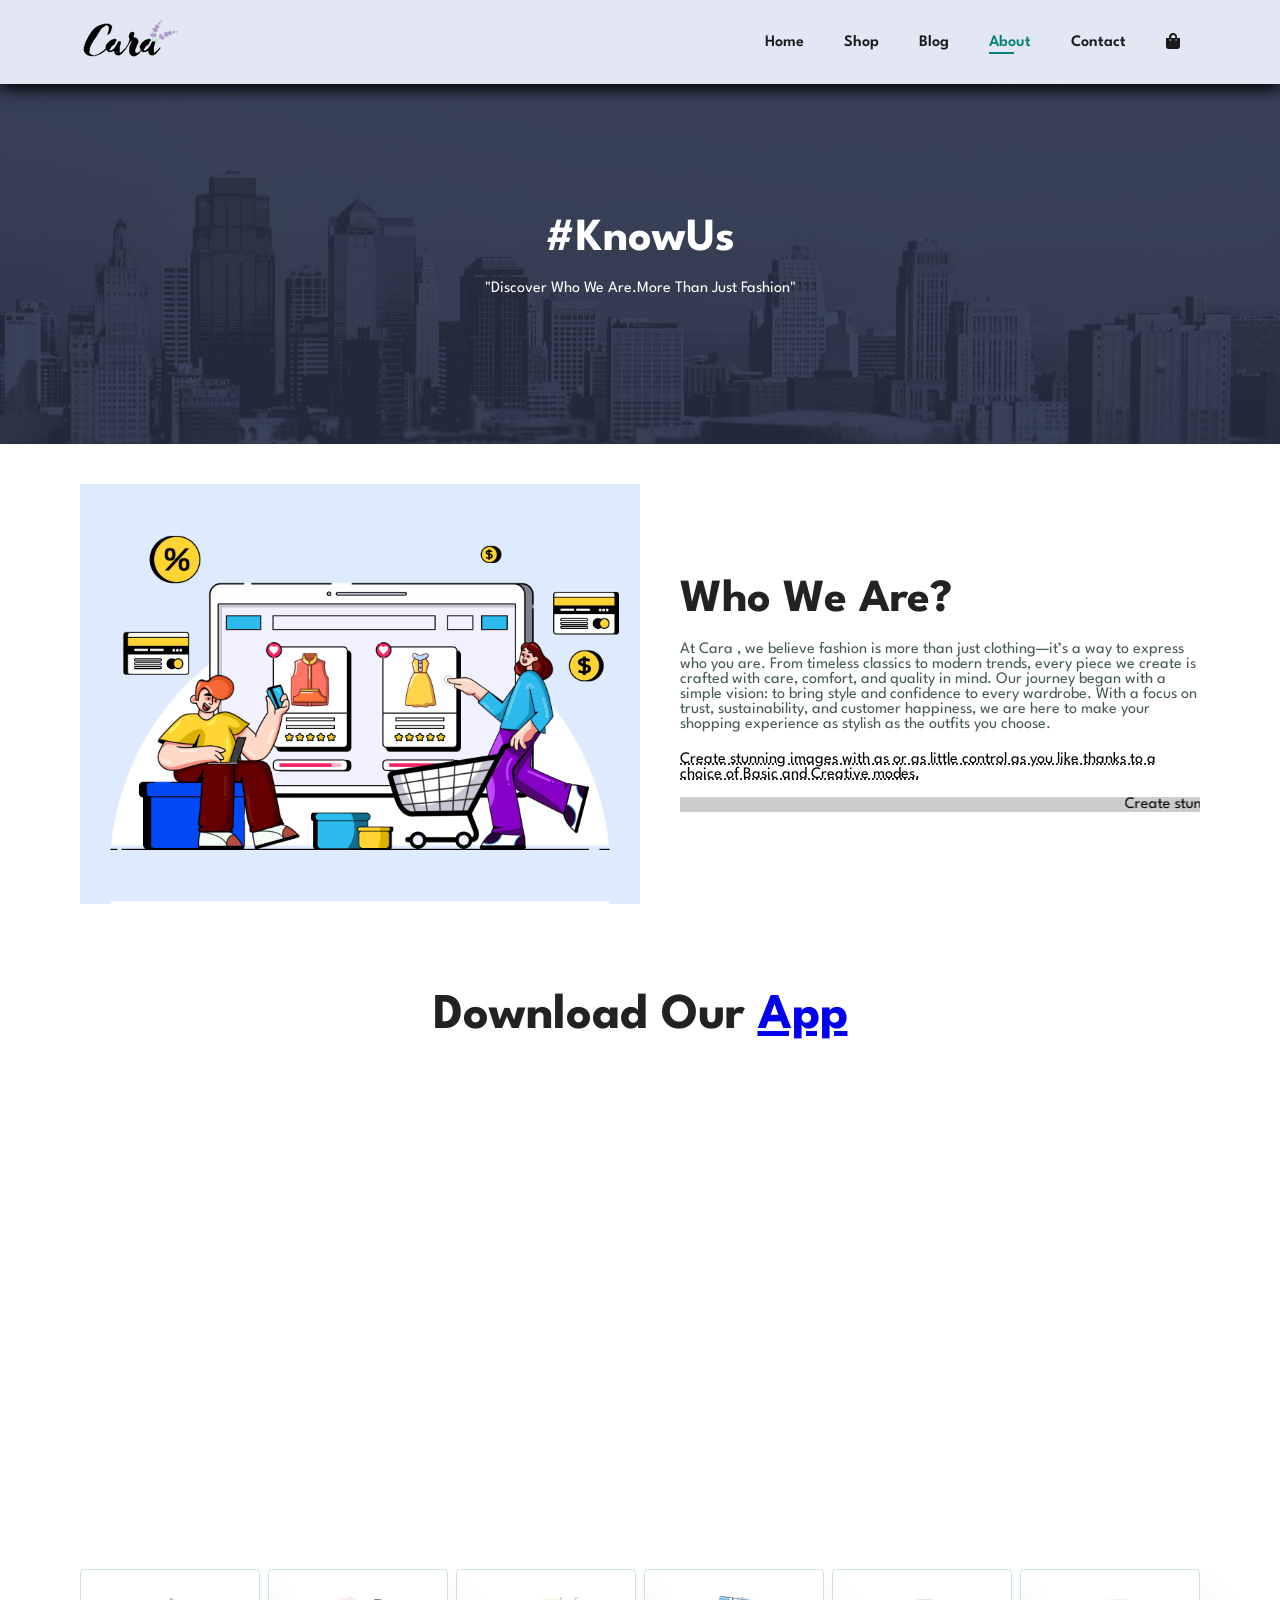
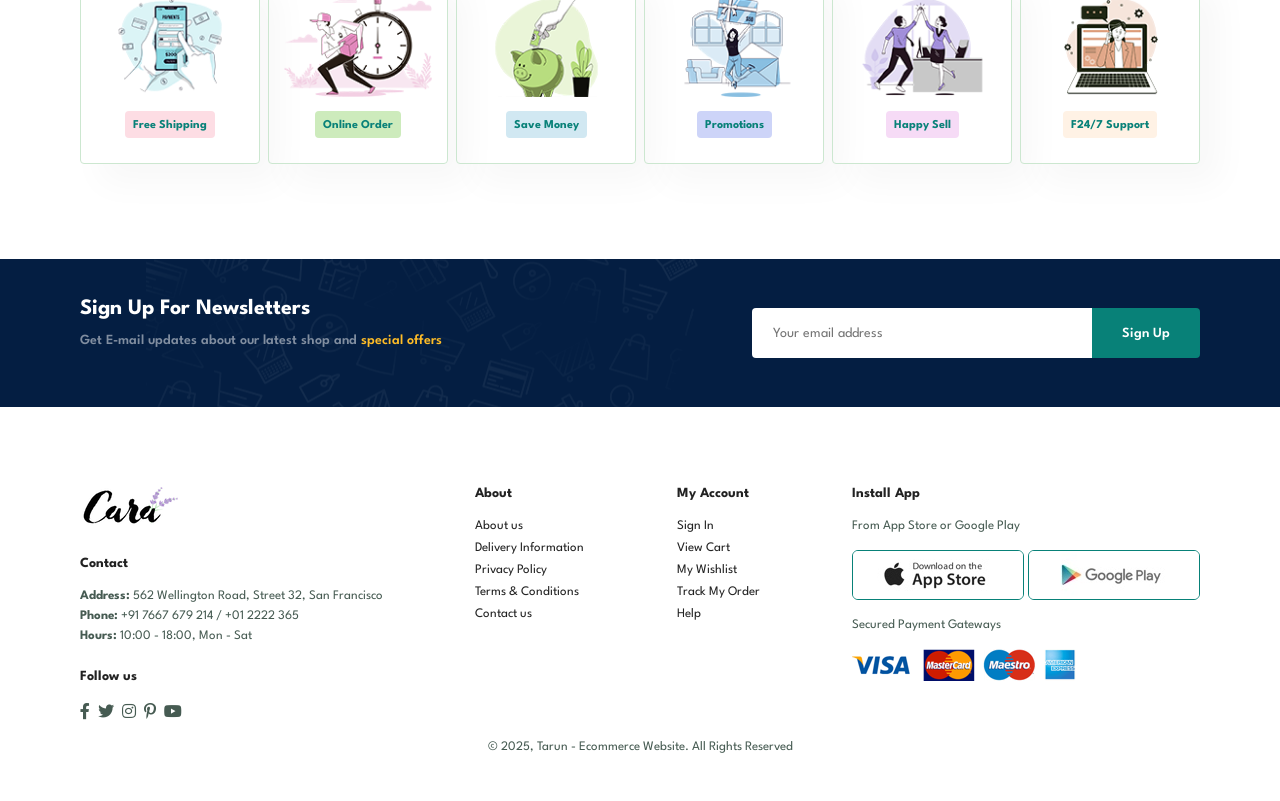
==== about.html @ a4c7ed24 "Finished E-commerce Website" ====
<!DOCTYPE html>
<html lang="en">

<head>
    <meta charset="UTF-8">
    <meta http-equiv="X-UA Compatible" content="IE-edge">
    <meta name="viewport" content="width=device-width, initial-scale=1.0">
    <title>Ecommerce Sample Website</title>
    <link rel="stylesheet" href="https://use.fontawesome.com/releases/v5.15.4/css/all.css" />
    <link rel="stylesheet" href="style.css">
</head>

<body>

   <section id="header">
        <a href="#"><img src="img/logo.png" class="logo" alt=""></a>

        <div>
            <ul id="navbar">
                <li><a href="index.html">Home</a></li>
                <li><a href="shop.html">Shop</a></li>
                <li><a href="blog.html">Blog</a></li>
                <li><a class="active" href="about.html">About</a></li>
                <li><a href="contact.html">Contact</a></li>
                <li id="lg-bag"><a href="cart.html"><i class="fas fa-shopping-bag"></i></a></li>
                <a href="#" id="close"><i class="fas fa-times"></i></a>
            </ul>    
        </div>
        <div id="mobile">
                <a href="cart.html"><i class="fas fa-shopping-bag"></i></a>
                <i id="bar" class="fas fa-outdent"></i>
        </div>
   </section>

   <section id="page-header" class="about-header">

        <h2>#KnowUs</h2>
        <p>"Discover Who We Are.More Than Just Fashion"</p>
        
   </section>  

   <section id="about-head" class="section-p1">
        <img src="img/about/a6.jpg" alt="">
        <div>
            <h2>Who We Are?</h2>
            <p>At Cara , we believe fashion is more than just clothing—it’s a way to express who you are. From timeless classics to modern trends, every piece we create is crafted with care, comfort, and quality in mind. Our journey began with a simple vision: to bring style and confidence to every wardrobe. With a focus on trust, sustainability, and customer happiness, we are here to make your shopping experience as stylish as the outfits you choose.</p>
            
            <abbr title="">Create stunning images with as or as little control as you like thanks to a choice of Basic and Creative modes.</abbr>

            <br><br>

            <marquee bgcolor="#ccc" loop="-1" scrollamount="5" width="100%" >Create stunning images with as or as little control as you like thanks to a choice of Basic and Creative modes.</marquee>
        </div>
   </section>

   <section id="about-app" class="section-p1">
        <h1>Download Our <a href="#">App</a></h1>
        <div class="video">
            <video autoplay muted loop src="img/about/1.mp4"></video>
        </div>
   </section>

   <section id="feature" class="section-p1">
        <div class="fe-box">
            <img src="img/features/f1.png" alt="">
            <h6>Free Shipping</h6>
        </div>
        <div class="fe-box">
            <img src="img/features/f2.png" alt="">
            <h6>Online Order</h6>
        </div>
        <div class="fe-box">
            <img src="img/features/f3.png" alt="">
            <h6>Save Money</h6>
        </div>
        <div class="fe-box">
            <img src="img/features/f4.png" alt="">
            <h6>Promotions</h6>
        </div>
        <div class="fe-box">
            <img src="img/features/f5.png" alt="">
            <h6>Happy Sell</h6>
        </div>
        <div class="fe-box">
            <img src="img/features/f6.png" alt="">
            <h6>F24/7 Support</h6>
        </div>
   </section>

   <section id="newsletter" class="section-p1 section-m1">
        <div class="newstext">
            <h4>Sign Up For Newsletters</h4>
            <p>Get E-mail updates about our latest shop and <span>special offers</span>
            </p>
        </div>
        <div class="form">
            <input type="text" placeholder="Your email address">
            <button class="normal">Sign Up</button>
        </div>
   </section>

   <footer class="section-p1">
        <div class="col">
            <img class="logo" src="img/logo.png" alt="">
            <h4>Contact</h4>
            <p><strong>Address: </strong> 562 Wellington Road, Street 32, San Francisco</p>
            <p><strong>Phone:</strong> +91 7667 679 214 / +01 2222 365</p>
            <p><strong>Hours:</strong> 10:00 - 18:00, Mon - Sat</p>
            <div class="follow">
                <h4>Follow us</h4>
                <div class="icon">
                    <i class="fab fa-facebook-f"></i>
                    <i class="fab fa-twitter"></i>
                    <i class="fab fa-instagram"></i>
                    <i class="fab fa-pinterest-p"></i>
                    <i class="fab fa-youtube"></i>
                </div>
            </div>
        </div>

        <div class="col">
            <h4>About</h4>
            <a href="#">About us</a>
            <a href="#">Delivery Information</a>
            <a href="#">Privacy Policy</a>
            <a href="#">Terms & Conditions</a>
            <a href="#">Contact us</a>
        </div>
        
        <div class="col">
            <h4>My Account</h4>
            <a href="#">Sign In</a>
            <a href="#">View Cart</a>
            <a href="#">My Wishlist</a>
            <a href="#">Track My Order</a>
            <a href="#">Help</a>
        </div>

        <div class="col install">
                <h4>Install App</h4>
                <p>From App Store or Google Play</p>
                <div class="row">
                    <img src="img/pay/app.jpg" alt="">
                    <img src="img/pay/play.jpg" alt="">
                </div>
                <p>Secured Payment Gateways</p>
                <img src="img/pay/pay.png" alt="">
        </div>

        <div class="copyright">
            <p>&#169 2025, Tarun - Ecommerce Website. All Rights Reserved</p>
        </div>
   </footer>
    <script src="script.js"></script>
</body>
</html>
---- style.css ----
@import url('https://fonts.googleapis.com/css2?family=Spartan:wght@100;200;300;400;500;600;700;800;900&display=swap');

*{
    margin: 0;
    padding: 0;
    box-sizing: border-box;
    font-family: 'Spartan' , sans-serif;
}

h1 {
    font-size: 50px;
    line-height: 64px;
    color: #222;
}

h2 {
    font-size: 46px;
    line-height: 54px;
    color: #222;
}

h4 {
    font-size: 20px;
    color: #222;
}


h6 {
    font-weight: 700;
    font-size: 12px;
}

p {
    font-size: 16px;
    color: #465b52;
    margin: 15px 0 20px 0;
}

.section-p1 {
    padding: 40px 80px;
}

.section-m1 {
    margin: 40px 0;
}

button.normal {
    font-size: 14px;
    font-weight: 600;
    padding: 15px 30px;
    color: #000;
    background-color: #fff;
    border-radius: 4px;
    cursor: pointer;
    border: none;
    outline: none;
    transition: 0.2s;
}

button.white {
    font-size: 13px;
    font-weight: 600;
    padding: 11px 18px;
    color: #fff;
    background-color: transparent;
    cursor: pointer;
    border: 1px solid #fff;
    outline: none;
    transition: 0.2s;
}

body {
    width: 100%;
}


/* Header Start */

#header {
    display: flex;
    align-items: center;
    justify-content: space-between;
    padding: 20px 80px;
    background: #E3E6F3;
    box-shadow: 0 5px 15px rgba(0, 0, 0.06);
    z-index: 999;
    position: sticky;
    top: 0;
    left: 0;
}

#navbar {
    display: flex;
    align-items: center;
    justify-content: center;
}

#navbar li {
    list-style: none;
    padding: 0 20px;
    position: relative;
}

#navbar li a {
    text-decoration: none;
    font-size: 16px;
    font-weight: 600;
    color: #1a1a1a;
    transition: 0.3s ease;
}

#navbar li a:hover,
#navbar li a.active {
    color: #088178;
}

#navbar li a.active::after,
#navbar li a:hover::after {
    content: "";
    width: 30%;
    height: 2px;
    background: #088178;
    position: absolute;
    bottom: -4px;
    left: 20px;
}

#mobile{
    display: none;
    align-items: center;
}

#close{
    display: none;
}



/*Home Page */

#hero {
    background-image: url("img/hero4.png");
    height: 90vh;
    width: 100%;
    background-size: cover;
    background-position: top 25% right 0;
    padding: 0 80px;
    display: flex;
    flex-direction: column;
    align-items: flex-start;
    justify-content: center;
}

#hero h4 {
    padding-bottom: 15px;
}
#hero h1 {
    color: #088178;
}

#hero button{
    background-image: url("img/button.png");
    background-color: transparent;
    color: #088178;
    border: 0;
    padding: 14px 80px 14px 65px;
    background-repeat: no-repeat;
    cursor: pointer;
    font-weight: 700;
    font-size: 15px;
}

#feature {
    display: flex;
    align-items: center;
    justify-content: space-between;
    flex-wrap: wrap;
}

#feature .fe-box {
    width: 180px;
    text-align: center;
    padding: 25px 15px;
    box-shadow: 20px 20px 34px rgba(0, 0, 0, 0.03);
    border: 1px solid #cce7d0;
    border-radius: 4px;
    margin: 15px 0;
}

#feature .fe-box:hover{
    box-shadow: 10px 10px 54px rgba(70, 62, 221, 0.1);
}
#feature .fe-box img{
    width: 100%;
    margin-bottom: 10px;
}

#feature .fe-box h6{
    display: inline-block;
    padding: 9px 8px 6px 8px;
    line-height: 1;
    border-radius: 4px;
    color: #088178;
    background-color: #fddde4;
}

#feature .fe-box:nth-child(2) h6 {
    background-color: #cdebbc;
}
#feature .fe-box:nth-child(3) h6 {
    background-color: #d1e8f2;
}
#feature .fe-box:nth-child(4) h6 {
    background-color: #cdd4f8;
}
#feature .fe-box:nth-child(5) h6 {
    background-color: #f6dbf6;
}
#feature .fe-box:nth-child(6) h6 {
    background-color: #fff2e5;
}

#product1{
    text-align: center;
}

#product1 .pro-container {
    display: flex;
    justify-content: space-between;
    padding-top: 20px;
    flex-wrap: wrap;
}

#product1 .pro {
    width: 23%;
    min-width: 250px;
    padding: 10px 12px;
    border: 1px solid #cce7d0;
    border-radius: 25px;
    cursor: pointer;
    box-shadow: 20px 20px 30px rgba(0, 0, 0, 0.02);
    margin: 15px 0;
    transition: 0.2s ease;
    position: relative;
}

#product1 .pro:hover {
    box-shadow: 20px 20px 30px rgba(0, 0, 0, 0.06);
}

#product1 .pro img{
    width: 100%;
    border-radius: 20px;
}

#product1 .pro .des{
    text-align: start;
    padding: 10px 0;
}

#product1 .pro .des span{
    color: #606063;
    font-size: 12px;
}

#product1 .pro .des h5{
    padding-top: 7px;
    color: #1a1a1a;
    font-size: 14px;
}

#product1 .pro .des i {
    font-size: 12px;
    color: rgb(243, 181, 25);
}

#product1 .pro .des h4 {
    padding-top: 7px;
    font-size: 15px;
    font-weight: 700;
    color: #088178;
}


#product1 .pro .cart{
    width: 40px;
    height: 40px;
    line-height: 40px;
    border-radius: 50px;
    background-color: #e8f6ea;
    font-weight: 500;
    color: #088178;
    border: 1px solid #cce7d0;
    position: absolute;
    bottom: 20px;
    right: 10px;
}

#banner {
    display: flex;
    flex-direction: column;
    justify-content: center;
    align-items: center;
    text-align: center;
    background-image: url(img/banner/b2.jpg);
    width: 100%;
    height: 40vh;
    background-size: cover;
    background-position: center;
}

#banner h4{
    color: #fff;
    font-size: 16px;
}
#banner h2{
    color: #fff;
    font-size: 30px;
    padding: 10px 0;
}

#banner h2 span{
    color: #ef3636;
}

#banner button:hover {
    background: #088178;
    color: #fff;
}

#sm-banner {
    display: flex;
    justify-content: space-between;
    flex-wrap: wrap;
}

#sm-banner .banner-box{
    display: flex;
    flex-direction: column;
    justify-content: center;
    align-items: flex-start;
    background-image: url(img/banner/b17.jpg);
    min-width: 580px;
    height: 50vh;
    background-size: cover;
    background-position: center;
    padding: 30px;
}

#sm-banner .banner-box2{
    background-image: url(img/banner/b10.jpg);
}

#sm-banner h4{
    color: #fff;
    font-size: 20px;
    font-weight: 300;
}
#sm-banner h2{
    color: #fff;
    font-size: 28px;
    font-weight: 800;
}

#sm-banner span{
    color: #fff;
    font-size: 14px;
    font-weight: 500;
    padding-bottom: 15px;
}

#sm-banner .banner-box:hover button{
    background: #088178;
    border: 1px solid #088178;
}

#banner3 {
    display: flex;
    justify-content: space-between;
    flex-wrap: wrap;
    padding: 0 80px;
}

#banner3 .banner-box{
    display: flex;
    flex-direction: column;
    justify-content: center;
    align-items: flex-start;
    background-image: url(img/banner/b7.jpg);
    min-width: 30%;
    height: 30vh;
    background-size: cover;
    background-position: center;
    padding: 20px;
    margin-bottom: 20px;
}

#banner3 .banner-box2{
    background-image: url(img/banner/b4.jpg);
}

#banner3 .banner-box3{
    background-image: url(img/banner/b18.jpg);
}

#banner3 h2{
    color: #fff;
    font-weight: 900;
    font-size: 22px;
}

#banner3 h3{
    color: #ec544e;
    font-weight: 800;
    font-size: 15px;
}

#newsletter {
    display: flex;
    justify-content: space-between;
    flex-wrap: wrap;
    align-items: center;
    background-image: url(img/banner/b14.png);
    background-repeat: no-repeat;
    background-position: 20% 30%;
    background-color: #041e42;
}

#newsletter h4 {
    font-size: 22px;
    font-weight: 700;
    color: #fff;
}

#newsletter p {
    font-size: 14px;
    font-weight: 600;
    color: #818ea0;
}

#newsletter p span{
    color: #ffbd27;
}

#newsletter .form {
    display: flex;
    width: 40%;
}

#newsletter input {
    height: 3.125rem;
    padding: 0 1.25rem;
    font-size: 14px;
    width: 100%;
    border: 1px solid transparent;
    border-radius: 4px;
    outline: none;
    border-top-right-radius: 0;
    border-bottom-right-radius: 0;
}

#newsletter button {
    background-color: #088178;
    color: #fff;
    white-space: nowrap;
    border-top-left-radius: 0;
    border-bottom-left-radius: 0;
}

footer {
    display: flex;
    flex-wrap: wrap;
    justify-content: space-between;
}

footer .col {
    display: flex;
    flex-direction: column;
    align-items: flex-start;
    margin-bottom: 20px;
}

footer .logo {
    margin-bottom: 30px;
}

footer h4{
    font-size: 14px;
    padding-bottom: 20px;
}

footer p {
    font-size: 13px;
    margin: 0 0 8px 0;
}

footer a {
    font-size: 13px;
    text-decoration: none;
    color: #222;
    margin-bottom: 10px;
}

footer .follow {
    margin-top: 20px;
}

footer .follow i {
    color: #465b52;
    padding-right: 4px;
    cursor: pointer;
}

footer .install .row img {
    border: 1px solid #088178;
    border-radius: 6px;
}

footer .install img{
    margin: 10px 0 15px 0;
}

footer .follow i:hover,
footer a:hover {
    color: #088178;
}

footer .copyright{
    width: 100%;
    text-align: center;
}

/* Shop Page */

#page-header {
    background-image: url(img/banner/b1.jpg);
    width: 100%;
    height: 40vh;
    background-size: cover;
    display: flex;
    justify-content: center;
    text-align: center;
    flex-direction: column;
    padding: 14px;
}

#page-header h2,
#page-header p {
    color: #fff;
}

#pagination{
    text-align: center;
}

#pagination a {
    text-decoration: none;
    background-color: #088178;
    padding: 15px 20px;
    border-radius: 4px;
    color: #fff;
    font-weight: 600;
}

#pagination a i {
    font-size: 16px;
    font-weight: 600;
}

/* Single Product */

#prodetails{
    display: flex;
    margin-top: 20px;
}

#prodetails .single-pro-image {
    width: 40%;
    margin-right: 50px;
}

.small-img-group{
    display: flex;
    justify-content: space-between;
}

.small-img-col {
    flex-basis: 24%;
    cursor: pointer;
}

#prodetails .single-pro-details{
    width: 50%;
    padding-top: 30px;
}

#prodetails .single-pro-details h4{
    padding: 40px 0 20px 0;
}

#prodetails .single-pro-details h2{
    font-size: 26px;
}

#prodetails .single-pro-details select{
    display: block;
    padding: 5px 10px;
    margin-bottom: 10px;
}

#prodetails .single-pro-details input {
    width: 50px;
    height: 47px;
    padding-left: 10px;
    font-size: 16px;
    margin-right: 10px;
}

#prodetails .single-pro-details input:focus {
    outline: none;
}

#prodetails .single-pro-details button {
    background-color: #088178;
    color: #fff;
}

#prodetails .single-pro-details span {
    line-height: 25px;
}

/* Blog Page */
#page-header.blog-header{
    background-image: url(img/banner/b19.jpg);
}

#blog {
    padding: 150px 150px 0 150px;
}

#blog .blog-box{
    display: flex;
    align-items: center;
    width: 100%;
    position: relative;
    padding-bottom: 90px;
}

#blog .blog-img{
    width: 50%;
    margin-right: 40px;
}

#blog img{
    width: 100%;
    height: 300px;
    object-fit: cover;
}

#blog .blog-details {
    width: 50%;
}

#blog .blog-details a {
    text-decoration: none;
    font-size: 11px;
    color: #000;
    font-weight: 700;
    position: relative;
    transition: 0.3s;
}

#blog .blog-details a::after {
    content: "";
    width: 50px;
    height: 1px;
    background-color: #000;
    position: absolute;
    top: 4px;
    right: -60px;
}

#blog .blog-details a:hover {
    color: #088178;
}

#blog .blog-details a:hover::after {
    background-color: #088178;
}

#blog .blog-box h1 {
    position: absolute;
    top: -40px;
    left: 0;
    font-size: 70px;
    font-weight: 700;
    color: #c9cbce;
    z-index: -9;
}

/* About Page */

#page-header.about-header {
    background-image: url(img/about/banner.png);
}

#about-head{
    display: flex;
    align-items: center;
}

#about-head img {
    width: 50%;
    height: auto;
}

#about-head div{
    padding-left: 40px;
}

#about-app {
    text-align: center;
}

#about-app .video{
    width: 70%;
    height: 100%;
    margin: 30px auto 0 auto;
}

#about-app .video video {
    width: 100%;
    height: 100%;
    border-radius: 20px;
}

/* Contact Page */
#contact-details {
    display: flex;
    align-items: center;
    justify-content: space-between;
}

#contact-details .details {
    width: 40%;
}

#contact-details .details span,
#form-details form span {
    font-size: 12px;
}

#contact-details .details h2,
#form-details form h2{
    font-size: 26px;
    line-height: 35px;
    padding: 20px 0;
}

#contact-details .details h3 {
    font-size: 16px;
    padding-bottom: 15px;
}

#contact-details .details li {
    list-style: none;
    display: flex;
    padding: 10px 0;
}

#contact-details .details li i {
    font-size: 14px;
    padding-right: 22px;
}

#contact-details .details li p {
    margin: 0;
    font-size: 14px;
}

#contact-details .map{
    width: 55%;
    height: 400px;
}

#contact-details .map iframe{
    width: 100%;
    height: 100%;
}

#form-details {
    display: flex;
    justify-content: space-between;
    margin: 30px;
    padding: 80px;
    border: 1px solid #e1e1e1;
}

#form-details form {
    width: 65%;
    display: flex;
    flex-direction: column;
    align-items: flex-start;
}

#form-details form input,
#form-details form textarea {
    width: 100%;
    padding: 12px 15px;
    outline: none;
    margin-bottom: 20px;
    border: 1px solid #e1e1e1;
}

#form-details form button {
    background-color: #088178;
    color: #fff;
}

#form-details .people div{
    padding-bottom: 25px;
    display: flex;
    align-items: flex-start;
}

#form-details .people div img{
    width: 65px;
    height: 65px;
    object-fit: cover;
    margin-right: 15px;
}

#form-details .people div p {
    margin: 0;
    font-size: 13px;
    line-height: 25px;
}


#form-details .people div p span {
    display: block;
    font-size: 16px;
    font-weight: 600;
    color: #000;
}

/* Cart Page */

#cart {
    overflow-x: auto;
}
#cart table{
    width: 100%;
    border-collapse: collapse;
    table-layout: fixed;
    white-space: nowrap;
}

#cart table img{
    width: 70px;
}

#cart table td:nth-child(1){
    width: 100px;
    text-align: center;
}
#cart table td:nth-child(2){
    width: 150px;
    text-align: center;
}
#cart table td:nth-child(3){
    width: 250px;
    text-align: center;
}
#cart table td:nth-child(4),
#cart table td:nth-child(5),
#cart table td:nth-child(6){
    width: 150px;
    text-align: center;
}

#cart table td:nth-child(5) input {
    width: 70px;
    padding: 10px 5px 10px 15px;
}

#cart table thead{
    border: 1px solid #e2e9e1;
    border-left: none;
    border-right: none;
}

#cart table thead td {
    font-weight: 700;
    text-transform: uppercase;
    font-size: 13px;
    padding: 18px 0;
}

#cart table tbody tr td {
    padding-top: 15px;
}

#cart table tbody td {
    font-size: 13px;
}

#cart-add {
    display: flex;
    flex-wrap: wrap;
    justify-content: space-between;
}

#coupon {
    width: 50%;
    margin-bottom: 30px;
}

#coupon h3,
#subtotal h3{
    padding-bottom: 15px;
}
#coupon input{
    padding: 10px 20px;
    outline: none;
    width: 60%;
    margin-right: 10px;
    border: 1px solid #e2e9e1;
}

#coupon button,
#subtotal button {
    background-color: #088178;
    color: #fff;
    padding: 12px 20px;
}

#subtotal {
    width: 50%;
    margin-bottom: 30px;
    border: 1px solid #e2e9e1;
    padding: 30px;
}

#subtotal table {
    border-collapse: collapse;
    width: 100%;
    margin-bottom: 20px;
}

#subtotal table td {
    width: 50%;
    border: 1px solid #e2e9e1;
    padding: 10px;
    font-size: 13px;
}
/* Start Media Query */

@media (max-width:799px) {
    .section-p1{
        padding: 40px 40px;
    }
    #navbar {
        display: flex;
        flex-direction: column;
        align-items: flex-start;
        justify-content: flex-start;
        position: fixed;
        top: 0;
        right: -300px;
        height: 100vh;
        width: 300px;
        background-color: #E3E6F3;
        box-shadow: 0 40px 60px rgba(0, 0, 0, 0.1);
        padding: 80px 0 0 10px;
        transition: 0.3s;
    }

    #navbar.active{
        right: 0px;
    }

    #navbar li{
        margin-bottom: 25px;
    }
    #mobile {
        display: flex;
        align-items: center;
    }

    #mobile i{
        color: #1a1a1a;
        font-size: 24px;
        padding-left: 20px;
    }
    #close {
        display: initial;
        position: absolute;
        top: 30px;
        left: 30px;
        color: #222;
        font-size: 24px;
    }

    #lg-bag{
        display: none;
    }
    #hero {
        height: 70vh;
        padding: 0 80px;
        background-position: top 30% right 30%;
    }
    #feature {
        justify-content: center;
    }
    #feature .fe-box {
        margin: 15px 15px;
    }

    #product1 .pro-container{
        justify-content: center;
    }
    #product1 .pro {
        margin: 15px;
    }
    #banner{
        height: 20vh;
    }
    #sm-banner .banner-box {
        min-width: 100%;
        height: 30vh;
    }
    #banner3 {
        padding: 0 40px;
    }
    #banner3 .banner-box {
        width: 28%;
    }
    #newsletter .form{
        width: 70%;
    }

    /* Contact Page */
    #form-details{
        padding: 40px;
    }
    #form-details form {
        width: 50%;
    }
}

@media (max-width: 477px) {
    .section-p1 {
        padding: 20px;
    }
    #header {
        padding: 10px 30px;
    }
    h1{
        font-size: 38px;
    }
    h2 {
        font-size: 32px;
    }
    #hero {
        padding: 0 20px;
        background-position: 55%;
    }
    #feature {
        justify-content: space-between;
    }
    #feature .fe-box {
        width: 155px;
        margin: 0 0 15px 0;
    }
    #product1 .pro {
        width: 100%;
    }
    #banner {
        height: 40vh;
    }
    #sm-banner .banner-box {
        height: 40vh;
    }
    #sm-banner .banner-box2 {
        margin-top: 20px;
    }
    #banner3 {
        padding: 0 20px;
    }
    #banner3 .banner-box{
        width: 100%;
    }
    #newsletter {
        padding: 40px 20px;
    }
    #newsletter .form {
        width: 100%;
    }
    footer .copyright {
        text-align: start;
    }

    /* Single Product */
    #prodetails {
        display: flex;
        flex-direction: column;
    }
    #prodetails .single-pro-image {
        width: 100%;
        margin-right: 0px;
    }
    #prodetails .single-pro-details {
        width: 100%;
    }
    /*Blog Page */
    #blog {
        padding: 100px 20px 0 20px;
    }

    #blog .blog-box {
        display: flex;
        flex-direction: column;
        align-items: flex-start;
    }
    #blog .blog-img {
        width: 100%;
        margin-right: 0px;
        margin-bottom: 30px;
    }
    #blog .blog-details {
        width: 100%;
    }

    /*About Page */
    #about-head {
        flex-direction: column;
    }
    #about-head img {
        width: 100%;
        margin-bottom: 20px ;
    }
    #about-head div {
        padding-left: 0px;
    }
    #about-app .video {
        width: 100%;
    }

    /* Contact Page */
    #contact-details {
        flex-direction: column;
    }
    #contact-details .details {
        width: 100%;
        margin-bottom: 30px;
    }
    #contact-details .map {
        width: 100%;
    }
    #form-details {
        margin: 10px;
        padding: 30px 10px;
        flex-wrap: wrap;
    }
    #form-details form {
        width: 100%;
        margin-bottom: 30px;
    }
    /*cart page */
    #cart-add {
        flex-direction: column;
    }
    #coupon {
        width: 100%;
    }
    #subtotal {
        width: 100%;
        padding: 20px;
    }
}
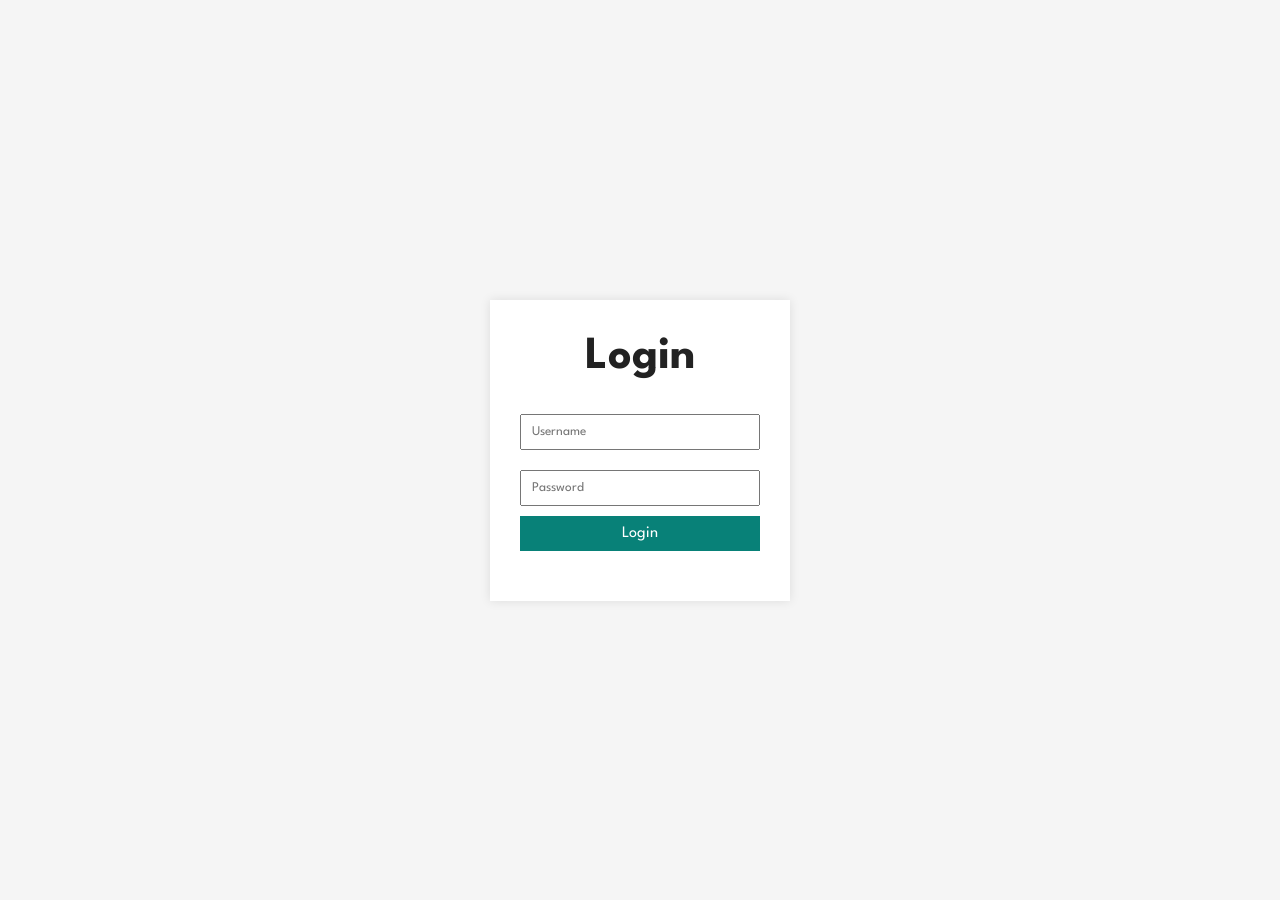
==== commit 6e5747c3: "Added login authentication" ====
--- a/about.html
+++ b/about.html
@@ -8,6 +8,9 @@
     <title>Ecommerce Sample Website</title>
     <link rel="stylesheet" href="https://use.fontawesome.com/releases/v5.15.4/css/all.css" />
     <link rel="stylesheet" href="style.css">
+
+    <script src="auth.js"></script>
+
 </head>
 
 <body>
--- a/style.css
+++ b/style.css
@@ -1178,4 +1178,51 @@
         width: 100%;
         padding: 20px;
     }
-}+}
+
+/* LOGIN PAGE */
+.login-body {
+  height: 100vh;
+  display: flex;
+  justify-content: center;
+  align-items: center;
+  background: #f5f5f5;
+  font-family: Arial, sans-serif;
+}
+
+.login-container {
+  width: 300px;
+  padding: 30px;
+  background: white;
+  box-shadow: 0 0 10px rgba(0,0,0,0.1);
+  text-align: center;
+}
+
+.login-container h2 {
+  margin-bottom: 20px;
+}
+
+.login-container input {
+  width: 100%;
+  padding: 10px;
+  margin: 10px 0;
+}
+
+.login-container button {
+  width: 100%;
+  padding: 10px;
+  background: #088178;
+  border: none;
+  color: white;
+  font-size: 16px;
+  cursor: pointer;
+}
+
+.login-container button:hover {
+  background: #06665f;
+}
+
+#error-msg {
+  color: red;
+  margin-top: 10px;
+}
